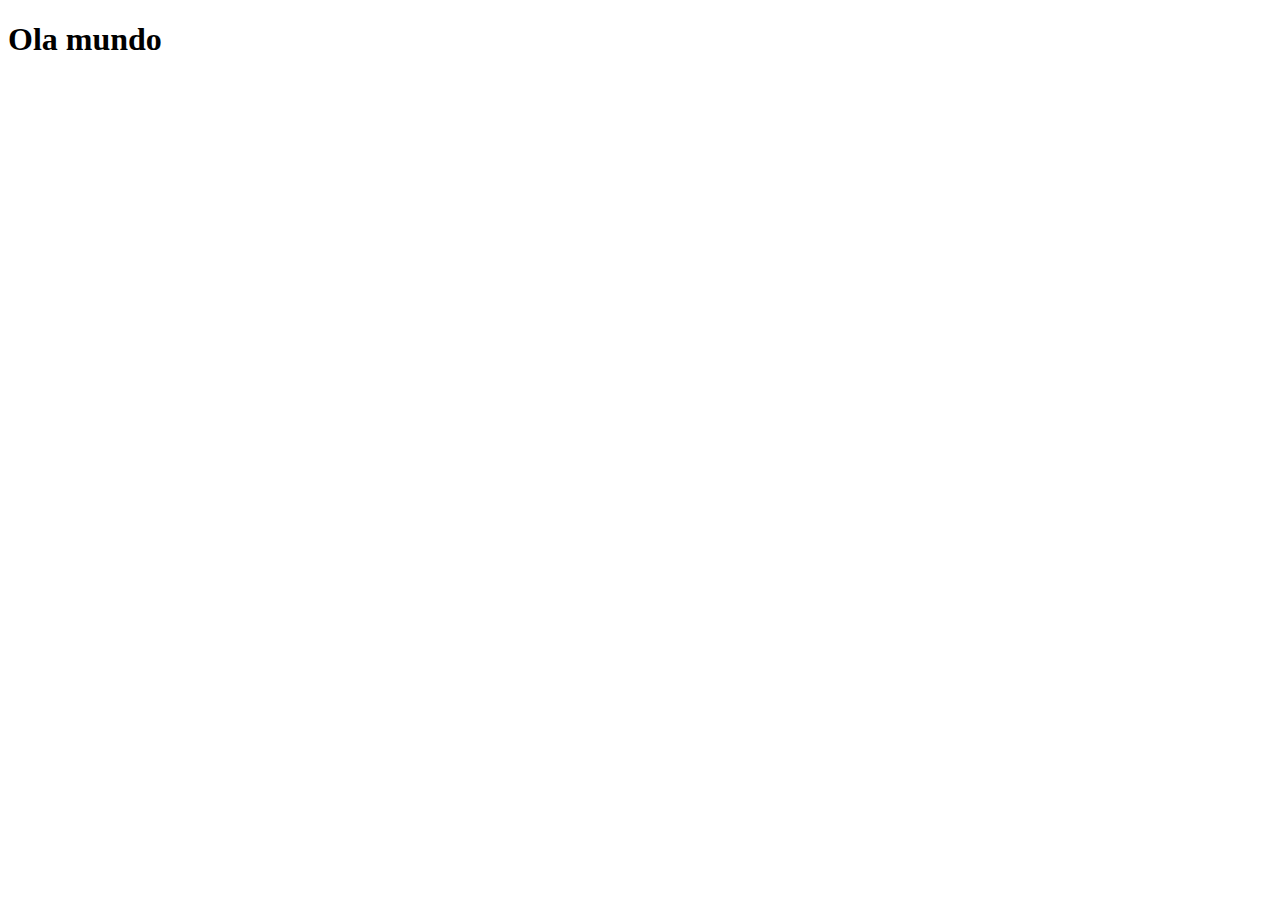
==== index.html @ a1802092 "criando a pagina index" ====
<!DOCTYPE html>
<html lang="pt-br">
<head>
    <meta charset="UTF-8">
    <meta http-equiv="X-UA-Compatible" content="IE=edge">
    <meta name="viewport" content="width=device-width, initial-scale=1.0">
    <link rel="shortcut icon" href="favicon.ico" type="image/x-icon">
    <title>Projeto redes sociais</title>
</head>
<body>
    <h1>Ola mundo</h1>
</body>
</html>
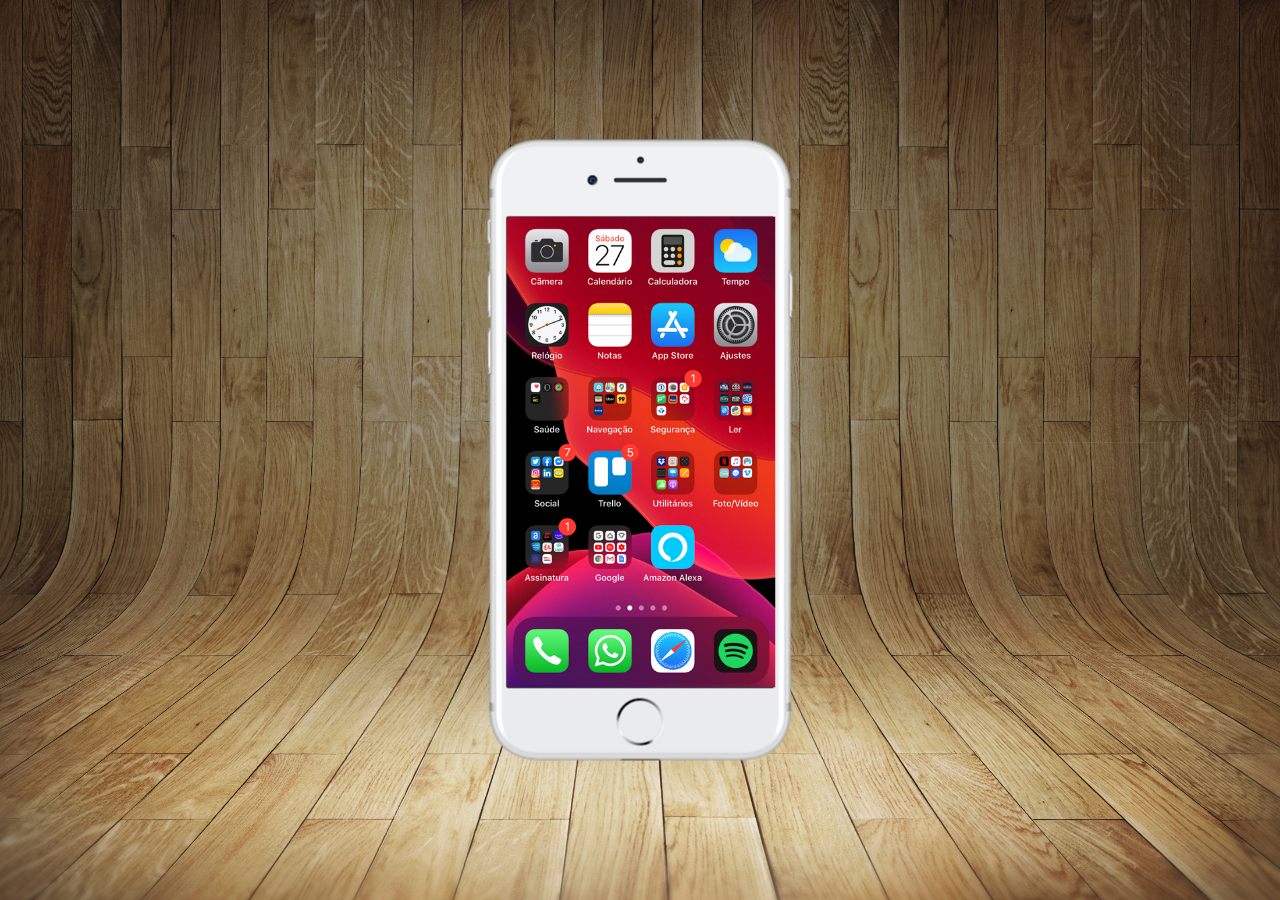
==== commit 43975acc: "criando a home e posicionando" ====
--- a/index.html
+++ b/index.html
@@ -5,9 +5,19 @@
     <meta http-equiv="X-UA-Compatible" content="IE=edge">
     <meta name="viewport" content="width=device-width, initial-scale=1.0">
     <link rel="shortcut icon" href="favicon.ico" type="image/x-icon">
+    <link rel="stylesheet" href="estilos/style.css">
     <title>Projeto redes sociais</title>
 </head>
 <body>
-    <h1>Ola mundo</h1>
+    <main>
+        <section id="telefone">
+            <iframe src="home.html" name="tela" id="tela" 
+            frameborder="0">
+            </iframe>
+        </section>
+        <section id="redes-sociais">
+
+        </section>
+    </main>
 </body>
 </html>--- a/estilos/style.css
+++ b/estilos/style.css
@@ -0,0 +1,43 @@
+@charset "UTF-8" ;
+
+* {
+    margin: 0;
+    padding: 0;
+    font-family: Arial, Helvetica, sans-serif;
+}
+
+html, body {
+    height: 100vh;
+    width: 100vw;
+    background-color: black;
+}
+
+body {
+    background: url("../imagens/fundo-madeira.jpg")
+    no-repeat top center ;
+    background-size: cover;
+    background-attachment: fixed;
+}
+
+main {
+    height: 100vh;
+    position: relative;
+}
+
+section#telefone {
+    position: absolute;
+    top: 50%;
+    left: 50%;
+    transform: translate(-50%, -50%);
+    height: 627px;
+    width: 311px;
+    background: url("../imagens/frame-iphone.png") no-repeat;
+}
+
+iframe#tela {
+    position: relative;
+    top: 80px;
+    left: 22px;
+    width: 269px;
+    height: 471px;
+}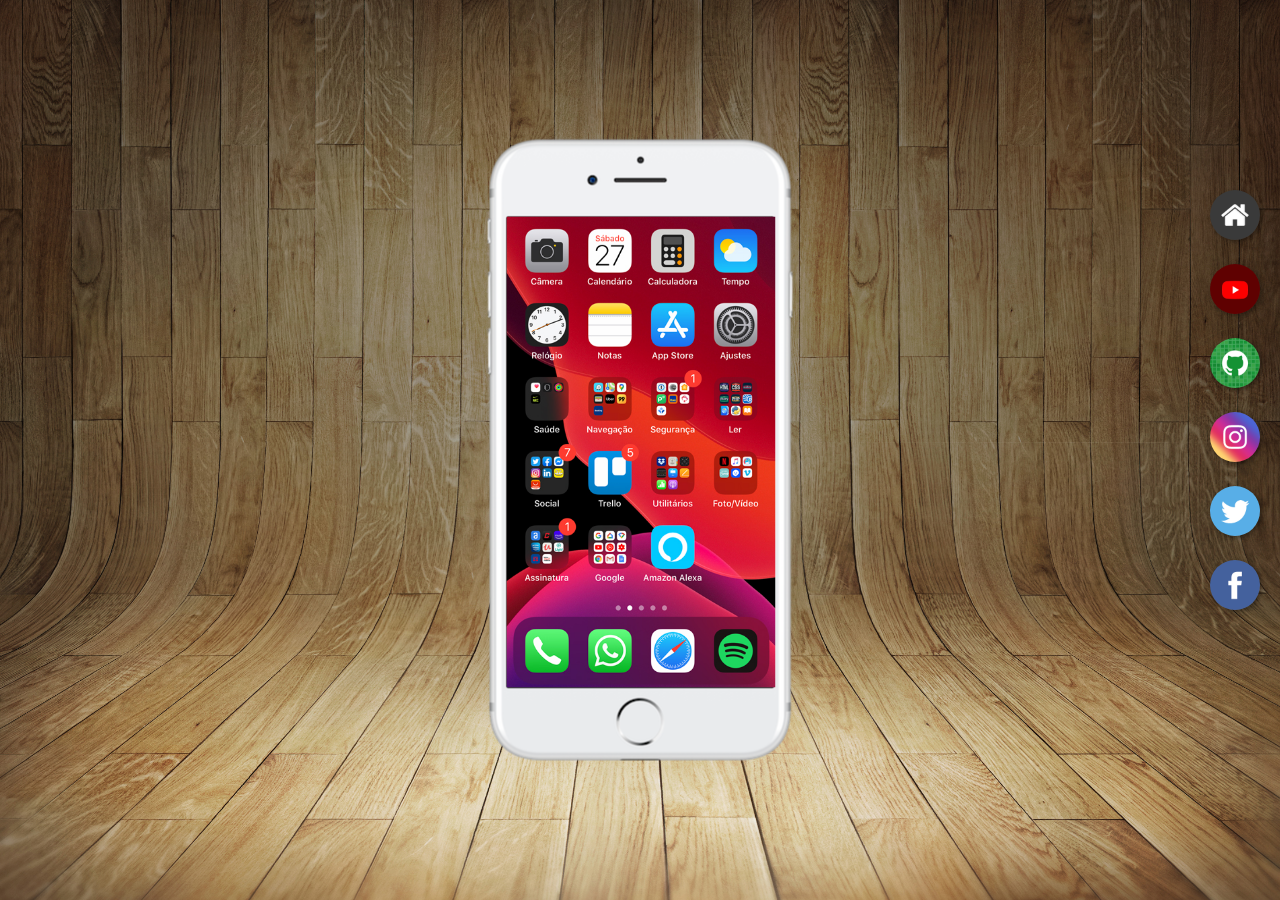
==== commit 0f6d90c7: "criando os botoes e as paginas do projeto" ====
--- a/index.html
+++ b/index.html
@@ -16,7 +16,24 @@
             </iframe>
         </section>
         <section id="redes-sociais">
-
+            <a href="home.html" target="tela">
+                <img src="imagens/logo-home.jpg" alt="Home">
+            </a> <br>
+            <a href="youtube.html" target="tela">
+                <img src="imagens/logo-youtube.jpg" alt="Youtube">
+            </a> <br>
+            <a href="github.html" target="tela">
+                <img src="imagens/logo-github.jpg" alt="Github">
+            </a> <br>
+            <a href="instagram.html" target="tela">
+                <img src="imagens/logo-instagram.jpg" alt="Instagram">
+            </a> <br>
+            <a href="twitter.html" target="tela">
+                <img src="imagens/logo-twitter.jpg" alt="Twitter">
+            </a> <br>
+            <a href="facebook.html" target="tela">
+                <img src="imagens/logo-facebook.jpg" alt="Facebook">
+            </a>
         </section>
     </main>
 </body>
--- a/estilos/style.css
+++ b/estilos/style.css
@@ -40,4 +40,22 @@
     left: 22px;
     width: 269px;
     height: 471px;
+}
+
+section#redes-sociais {
+    position: absolute;
+    top: 20%;
+    right: 10px;
+}
+section#redes-sociais img {
+    width: 50px;
+    margin: 10px;
+    border-radius: 50%;
+    box-shadow: 2px 2px 5px rgba(0, 0, 0, 0.384);
+    box-sizing: border-box;
+}
+section#redes-sociais img:hover {
+    border: 2px solid white;
+    transform: translate(-3px, -3px);
+    transition: transform .5s, border 1s;
 }